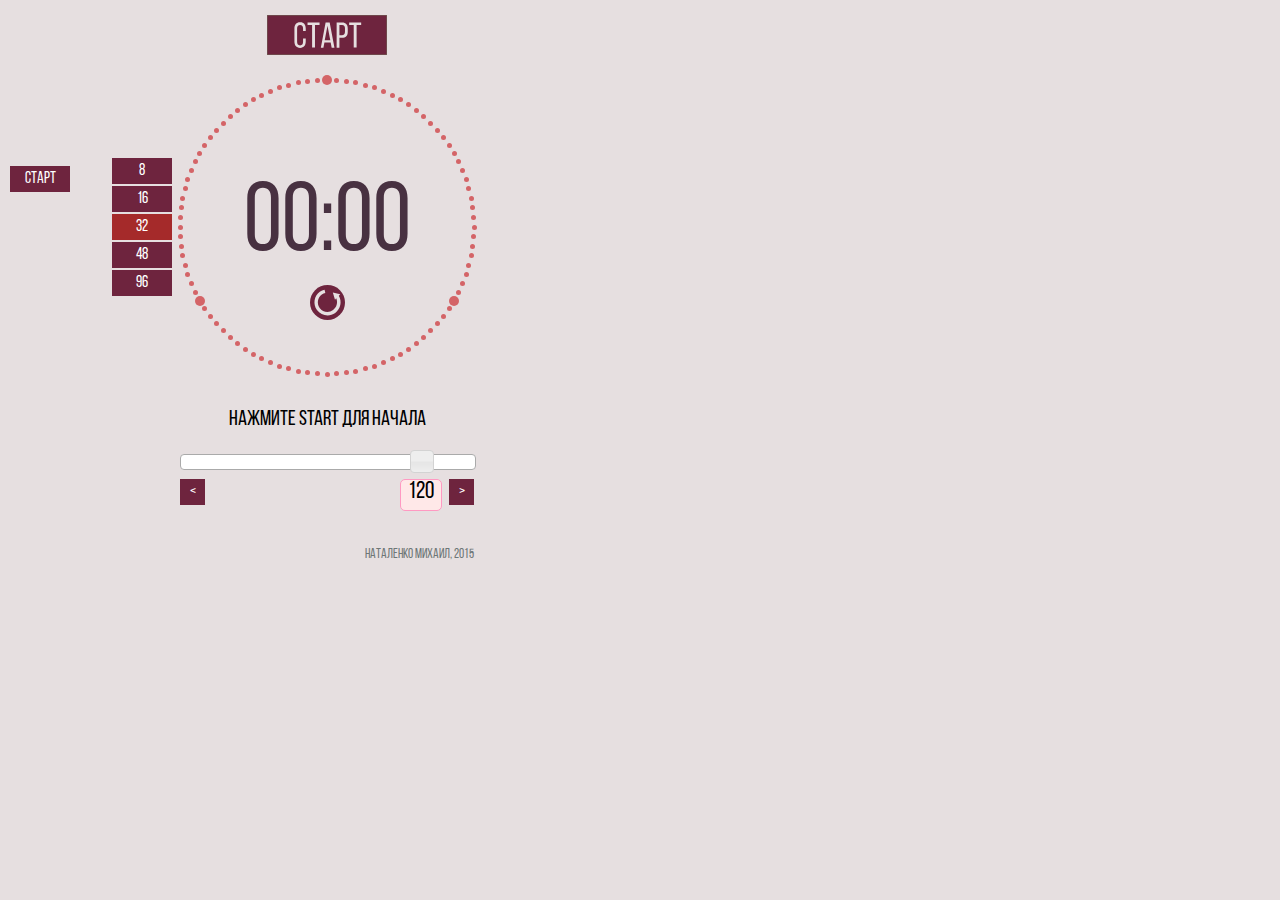
==== index.html @ 756dca4a "Make another gh-pages branch" ====
<!DOCTYPE html>
<html>
<head>
    <meta charset="UTF-8">
    <title>BreathJS</title>
    <link href='http://fonts.googleapis.com/css?family=Open+Sans' rel='stylesheet' type='text/css'>
    <link href='http://fonts.googleapis.com/css?family=Roboto:500,400&subset=latin,cyrillic' rel='stylesheet' type='text/css'>

    <link rel="stylesheet" href="jquery-ui-1.11.4.custom/jquery-ui.css">
    <link rel="stylesheet" type="text/css" href="css/stylesheet.css">
    <script src="js/jquery-2.1.0.min.js" defer ></script>
    <script src="jquery-ui-1.11.4.custom/jquery-ui.js" defer ></script>
    <script src="js/action.js" defer ></script>

</head>

<body>

<audio id="chick1" src="audio/chik.mp3"></audio>
<audio id="chick2" src="audio/chik.mp3"></audio>
<audio id="chick3" src="audio/chik.mp3"></audio>
<audio id="chock1" src="audio/chok.mp3"></audio>
<audio id="chock2" src="audio/chok.mp3"></audio>
<audio id="chock3" src="audio/chok.mp3"></audio>
<audio id="peep1" src="audio/peep.mp3"></audio>
<audio id="peep2" src="audio/peep.mp3"></audio>
<audio id="peep3" src="audio/peep.mp3"></audio>
<audio id="poop1" src="audio/poop.mp3"></audio>
<audio id="poop2" src="audio/poop.mp3"></audio>
<audio id="poop3" src="audio/poop.mp3"></audio>

<div id="mode_control">
<div class="button mode" id = "mode8">8</div>
<div class="button mode" id = "mode16">16</div>
<div class="button mode" id = "mode32">32</div>
<div class="button mode" id = "mode48">48</div>
<div class="button mode" id = "mode96">96</div>
</div>

<div class="selector" id="speed"></div>
<div id="speed_monitor"></div>

<div class="arrows" id="plus">></div>
<div class="arrows" id="minus"><</div>
<br>


<div class = "button" > Старт </div>
<img src="images/start.svg" id="start">
 <img src = "images/rotate.svg" id = "reset"> </div>

<div id="time">00:00</div>
<div id="status_bar"> Нажмите "Старт" для начала упражнений </div>

<br>

<div id="main">
</div>

<div class="footer"> Наталенко Михаил, 2015</div>
</body>
---- css/stylesheet.css ----
@font-face {
    font-family: Bebas;
    src: url("../fonts/BebasNeue Regular.otf") /* EOT file for IE */
}
@font-face {
    font-family: Bebas;
    src: url("../fonts/BebasNeue Regular.otf") /* TTF file for CSS3 browsers */
}

body {
	background-color: #E6DFE0;
    font-family: 'Bebas', sans-serif;
}

#main {
	height: 294px;
	width: 294px;
	top: 80px;
	left: 180px;
	position: absolute;
}

#time {
	text-align: center;
	font-size: 73pt;
	width: 294px;
	/*height: 102px;*/
    color: #483141;
	/*background-color: #FF99C2;*/
}

#status_bar {
	position: absolute;
	text-align: center;
	margin-top: 35px;
	font-size: 16pt;

}

.selector{
	margin-top: 80px;
	width: 250px;
	margin-left: 25px;
	position: absolute;
}

#speed_monitor{
	position:absolute;
	width: 40px;
	height: 30px;
	border-radius: 5px;
	background-color: #ffe8e8;
	text-align: center;
	font-size: 18pt;
	border: 1px solid #FF99C2;
}


/* Кружочки точки */
.round {
	height: 5px;
	width: 5px;
	border-radius: 5px;
	background-color: #d46467;
}

.round:hover {
    background-color: #A1D9D5 ;
}

.round_mult {
	height: 10px;
	width: 10px;
	border-radius: 10px;
	background-color: #d46467;
}

.round_mult:hover {
    background-color: #A1D9D5 ;
}

.round_focus {
	background-color: #483141;
}


/* Кнопки */
.button, .arrows {
	padding-top: 5px;
	padding-bottom: 5px;
	margin: 2px;
	width: 60px;
	/*border-radius: 5px;*/
	color: white;
	vertical-align: middle;

	text-align: center;
	background-color: #6E243E;
	-moz-user-select: none;
	-khtml-user-select: none;
	-webkit-user-select: none;
	user-select: none;
	cursor: pointer;
}
.button_focus {
	background-color: brown;
}
.arrows {
	position: absolute;
	width: 25px;
}
#start{
	width: 120px;
    /*height: 40px;*/
	font-size: 24pt;
}
#reset {
	position: absolute;
	width: 35px;
	z-index: 5;
}




.footer{
	color: #6e7777;
	font-size: 10pt;
	text-align: right;
	margin-top: 40px;
}

.round,.round_focus,.round_mult,.selector, {
	cursor: pointer;
}
.test,.monitor,.round,.round_focus,.round_mult,.selector,#main,#time, body, div {
	-moz-user-select: none;
	-khtml-user-select: none;
	-webkit-user-select: none;
	user-select: none;
}


.monitor {
	height: 50px;
	width: 50px;
}
.test {
	height: 50px;
	width: 50px;
	border-radius: 5px;
	background-color: #66FF33;
}
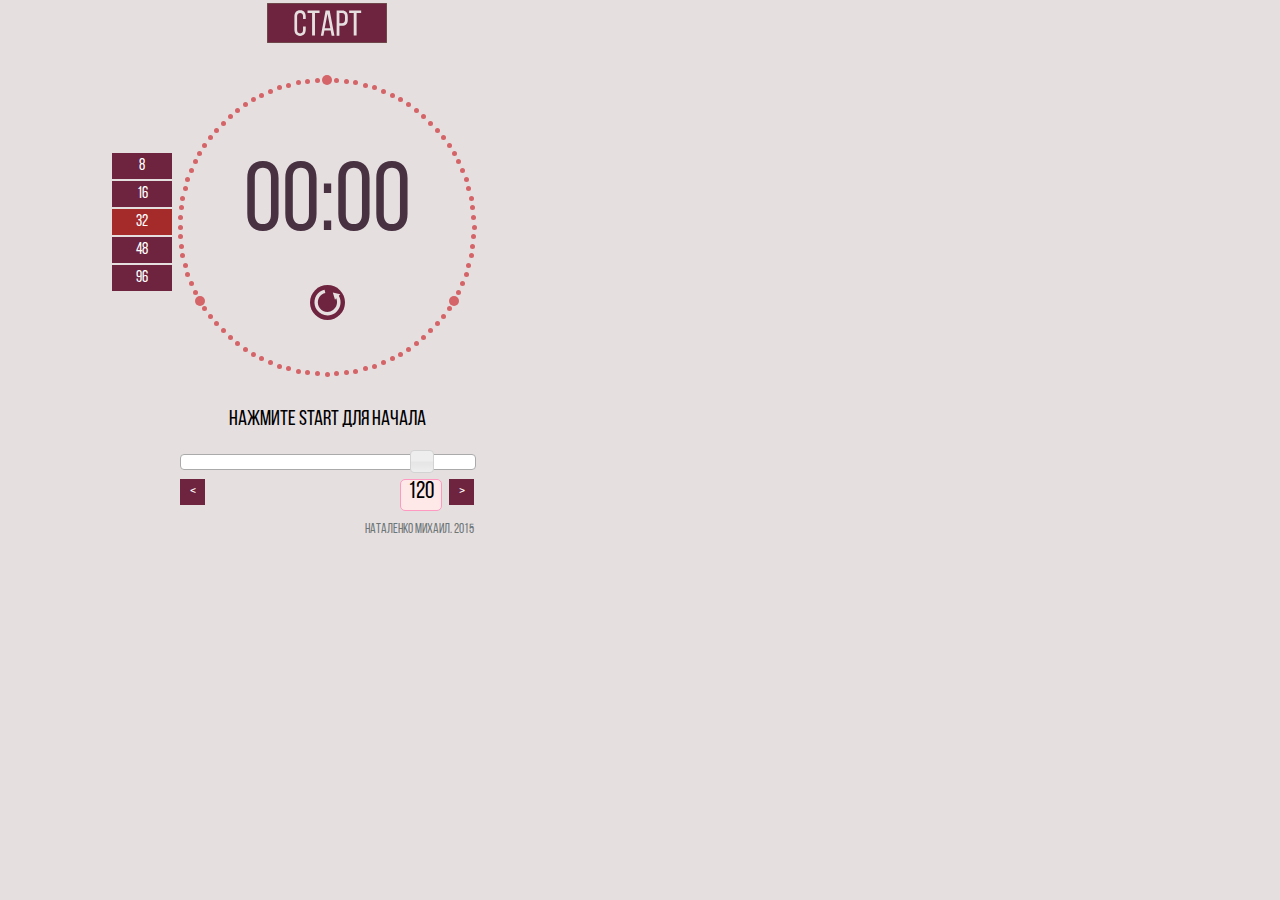
==== commit 9085aafa: "Delete invalid 'Start' button and sign 'Press start'" ====
--- a/index.html
+++ b/index.html
@@ -45,17 +45,16 @@
 <br>
 
 
-<div class = "button" > Старт </div>
 <img src="images/start.svg" id="start">
- <img src = "images/rotate.svg" id = "reset"> </div>
+<img src = "images/rotate.svg" id = "reset">
 
 <div id="time">00:00</div>
-<div id="status_bar"> Нажмите "Старт" для начала упражнений </div>
+<div id="status_bar"> </div>
 
 <br>
 
 <div id="main">
 </div>
 
-<div class="footer"> Наталенко Михаил, 2015</div>
+<div class="footer"> Наталенко Михаил. 2015</div>
 </body>
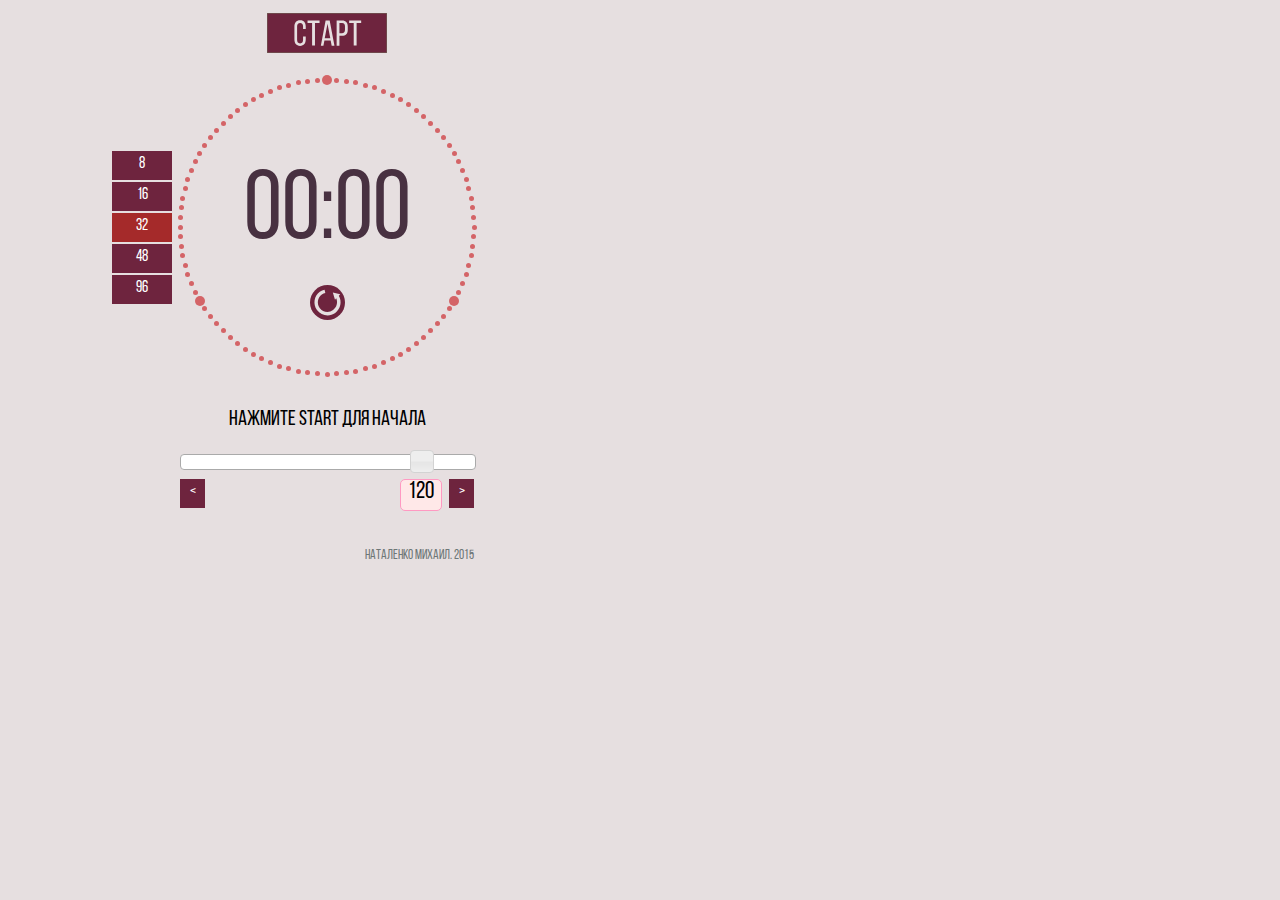
==== commit dc6ef7e4: "HTML fix: <script> in body" ====
--- a/index.html
+++ b/index.html
@@ -8,9 +8,7 @@
 
     <link rel="stylesheet" href="jquery-ui-1.11.4.custom/jquery-ui.css">
     <link rel="stylesheet" type="text/css" href="css/stylesheet.css">
-    <script src="js/jquery-2.1.0.min.js" defer ></script>
-    <script src="jquery-ui-1.11.4.custom/jquery-ui.js" defer ></script>
-    <script src="js/action.js" defer ></script>
+
 
 </head>
 
@@ -57,4 +55,7 @@
 </div>
 
 <div class="footer"> Наталенко Михаил. 2015</div>
+<script src="js/jquery-2.1.0.min.js" defer ></script>
+<script src="jquery-ui-1.11.4.custom/jquery-ui.js" defer ></script>
+<script src="js/action.js" defer ></script>
 </body>
--- a/css/stylesheet.css
+++ b/css/stylesheet.css
@@ -24,7 +24,7 @@
 	text-align: center;
 	font-size: 73pt;
 	width: 294px;
-	/*height: 102px;*/
+	height: 116px;
     color: #483141;
 	/*background-color: #FF99C2;*/
 }
@@ -90,6 +90,7 @@
 	padding-bottom: 5px;
 	margin: 2px;
 	width: 60px;
+	height: 19px;
 	/*border-radius: 5px;*/
 	color: white;
 	vertical-align: middle;
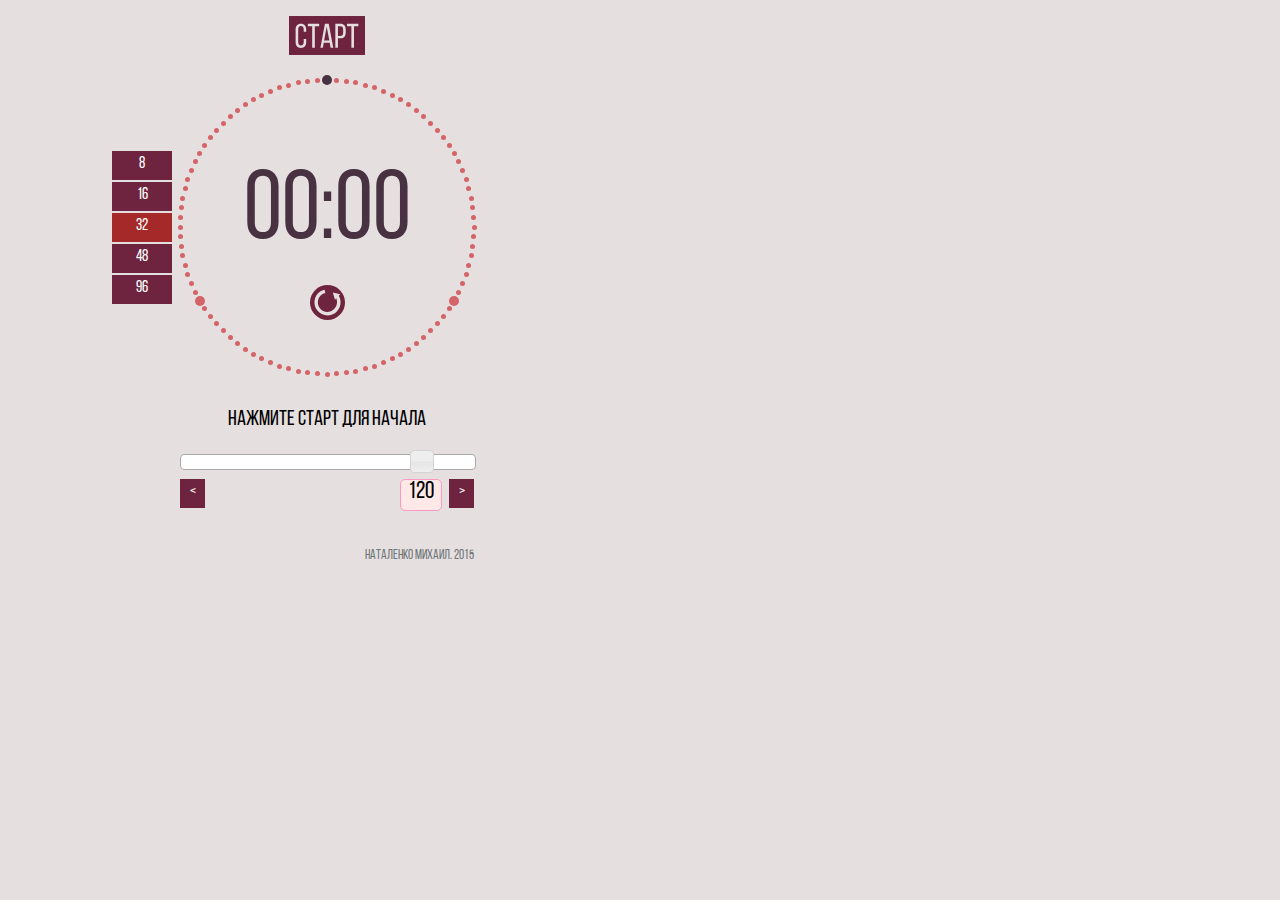
==== commit 026e0afa: "Audio in FireFox fix, smart START svg btn, timer as button" ====
--- a/index.html
+++ b/index.html
@@ -13,26 +13,55 @@
 </head>
 
 <body>
+<div id="loading_screen"> Loading </div>
+<audio id="chick1">
+    <source src="audio/chik.mp3" type="audio/mpeg">
+    <source src="audio/chik.ogg" type="audio/ogg; codecs=vorbis"></audio>
 
-<audio id="chick1" src="audio/chik.mp3"></audio>
-<audio id="chick2" src="audio/chik.mp3"></audio>
-<audio id="chick3" src="audio/chik.mp3"></audio>
-<audio id="chock1" src="audio/chok.mp3"></audio>
-<audio id="chock2" src="audio/chok.mp3"></audio>
-<audio id="chock3" src="audio/chok.mp3"></audio>
-<audio id="peep1" src="audio/peep.mp3"></audio>
-<audio id="peep2" src="audio/peep.mp3"></audio>
-<audio id="peep3" src="audio/peep.mp3"></audio>
-<audio id="poop1" src="audio/poop.mp3"></audio>
-<audio id="poop2" src="audio/poop.mp3"></audio>
-<audio id="poop3" src="audio/poop.mp3"></audio>
+<audio id="chick2">
+    <source src="audio/chik.mp3" type="audio/mpeg">
+    <source src="audio/chik.ogg" type="audio/ogg; codecs=vorbis"></audio>
+
+<audio id="chick3" >
+    <source src="audio/chik.mp3" type="audio/mpeg">
+    <source src="audio/chik.ogg" type="audio/ogg; codecs=vorbis"></audio>
+
+<audio id="chock1">
+    <source src="audio/chok.mp3" type="audio/mpeg">
+    <source src="audio/chok.ogg" type="audio/ogg; codecs=vorbis"></audio>
+<audio id="chock2">
+    <source src="audio/chok.mp3" type="audio/mpeg">
+    <source src="audio/chok.ogg" type="audio/ogg; codecs=vorbis"></audio>
+<audio id="chock3">
+    <source src="audio/chok.mp3" type="audio/mpeg">
+    <source src="audio/chok.ogg" type="audio/ogg; codecs=vorbis"></audio>
+
+<audio id="peep1">
+    <source src="audio/peep.mp3" type="audio/mpeg">
+    <source src="audio/peep.ogg" type="audio/ogg; codecs=vorbis"></audio>
+<audio id="peep2">
+    <source src="audio/peep.mp3" type="audio/mpeg">
+    <source src="audio/peep.ogg" type="audio/ogg; codecs=vorbis"></audio>
+<audio id="peep3">
+    <source src="audio/peep.mp3" type="audio/mpeg">
+    <source src="audio/peep.ogg" type="audio/ogg; codecs=vorbis"></audio>
+
+<audio id="poop1">
+    <source src="audio/poop.mp3" type="audio/mpeg">
+    <source src="audio/poop.ogg" type="audio/ogg; codecs=vorbis"></audio>
+<audio id="poop2">
+    <source src="audio/poop.mp3" type="audio/mpeg">
+    <source src="audio/poop.ogg" type="audio/ogg; codecs=vorbis"></audio>
+<audio id="poop3">
+    <source src="audio/poop.mp3" type="audio/mpeg">
+    <source src="audio/poop.ogg" type="audio/ogg; codecs=vorbis"></audio>
 
 <div id="mode_control">
-<div class="button mode" id = "mode8">8</div>
-<div class="button mode" id = "mode16">16</div>
-<div class="button mode" id = "mode32">32</div>
-<div class="button mode" id = "mode48">48</div>
-<div class="button mode" id = "mode96">96</div>
+    <div class="button mode" id = "mode8"> 8 </div>
+    <div class="button mode" id = "mode16">16</div>
+    <div class="button mode" id = "mode32">32</div>
+    <div class="button mode" id = "mode48">48</div>
+    <div class="button mode" id = "mode96">96</div>
 </div>
 
 <div class="selector" id="speed"></div>
@@ -42,8 +71,10 @@
 <div class="arrows" id="minus"><</div>
 <br>
 
-
-<img src="images/start.svg" id="start">
+<div>
+<img src="images/start.svg" class="start" id = "start_button">
+<img src="images/pause.svg" class="start" id = "pause_button">
+</div>
 <img src = "images/rotate.svg" id = "reset">
 
 <div id="time">00:00</div>
--- a/css/stylesheet.css
+++ b/css/stylesheet.css
@@ -23,9 +23,12 @@
 #time {
 	text-align: center;
 	font-size: 73pt;
-	width: 294px;
+	width: 200px;
 	height: 116px;
     color: #483141;
+	z-index:10;
+	user-select: none;
+	cursor: pointer;
 	/*background-color: #FF99C2;*/
 }
 
@@ -104,24 +107,34 @@
 	cursor: pointer;
 }
 .button_focus {
-	background-color: brown;
+	background-color: #A52929;
 }
 .arrows {
 	position: absolute;
 	width: 25px;
 }
-#start{
-	width: 120px;
-    /*height: 40px;*/
-	font-size: 24pt;
+.start {
+	width: 76px;
+	height: 39px;
+	top: 0px;
+	left: 0px;
+	position:absolute;
 }
+
 #reset {
 	position: absolute;
 	width: 35px;
 	z-index: 5;
 }
 
-
+#loading_screen {
+	position: absolute;
+	height: 100%;
+	width: 100%;
+	background-color: #E6DFE0;
+	margin: 0px;
+	z-index: 10;
+}
 
 
 .footer{
@@ -131,7 +144,7 @@
 	margin-top: 40px;
 }
 
-.round,.round_focus,.round_mult,.selector, {
+.round,.round_focus,.round_mult,.selector, .start, #reset {
 	cursor: pointer;
 }
 .test,.monitor,.round,.round_focus,.round_mult,.selector,#main,#time, body, div {
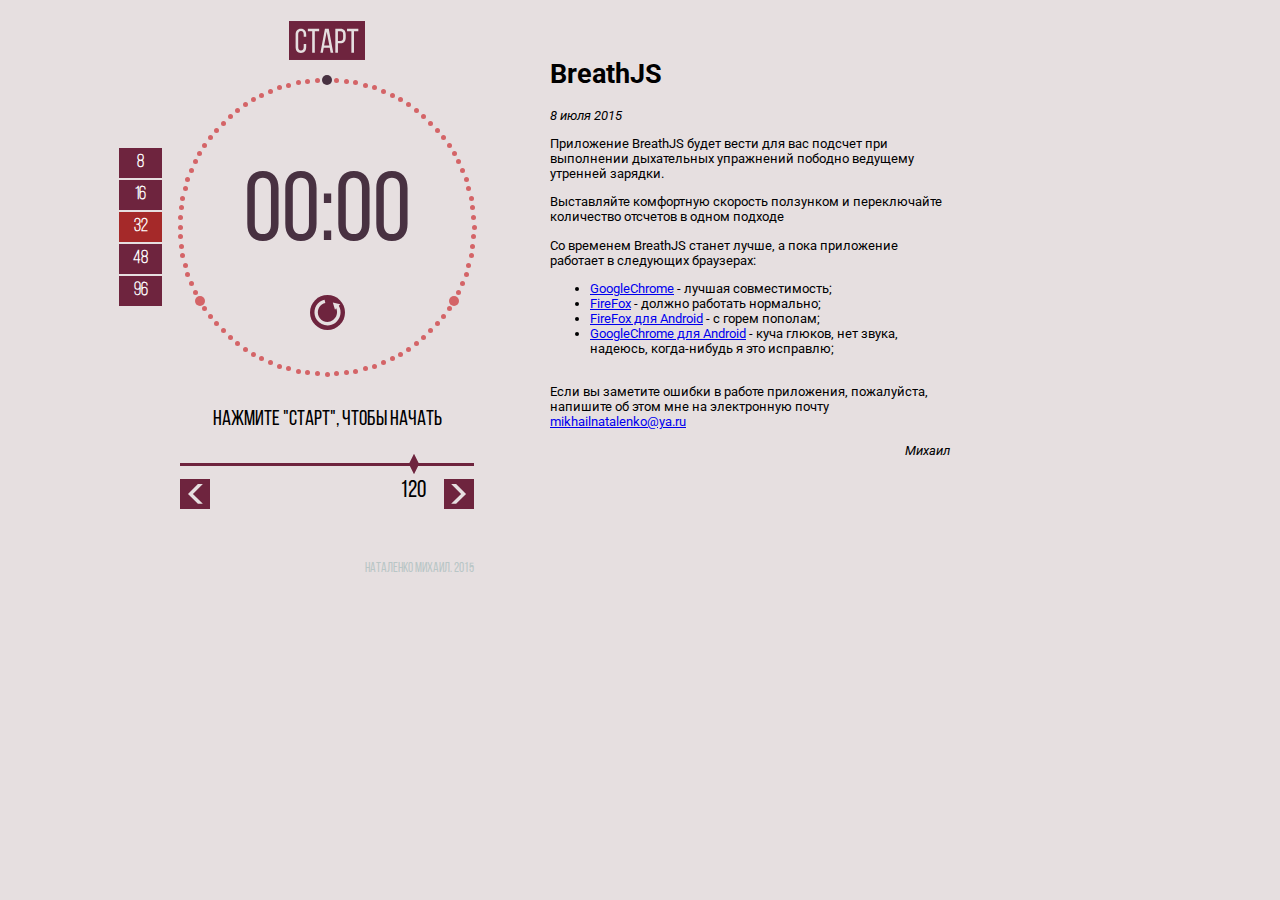
==== commit 9c5b4cd0: "Закончен дизигн, вроде норм" ====
--- a/index.html
+++ b/index.html
@@ -5,7 +5,8 @@
     <title>BreathJS</title>
     <link href='http://fonts.googleapis.com/css?family=Open+Sans' rel='stylesheet' type='text/css'>
     <link href='http://fonts.googleapis.com/css?family=Roboto:500,400&subset=latin,cyrillic' rel='stylesheet' type='text/css'>
-
+    <script src="js/jquery-2.1.0.min.js" defer ></script>
+    <script src="jquery-ui-1.11.4.custom/jquery-ui.js" defer ></script>
     <link rel="stylesheet" href="jquery-ui-1.11.4.custom/jquery-ui.css">
     <link rel="stylesheet" type="text/css" href="css/stylesheet.css">
 
@@ -65,10 +66,11 @@
 </div>
 
 <div class="selector" id="speed"></div>
+<div id="decor-stripe-selector"></div>
 <div id="speed_monitor"></div>
 
-<div class="arrows" id="plus">></div>
-<div class="arrows" id="minus"><</div>
+<div class="arrows" id="plus"><img src="images/arrowright.svg"> </div>
+<div class="arrows" id="minus"><img src="images/arrowleft.svg"> </div>
 <br>
 
 <div>
@@ -82,11 +84,34 @@
 
 <br>
 
-<div id="main">
+<div id="main"></div>
+
+<div id="info">
+    <h1>
+        BreathJS
+    </h1>
+    <i>8 июля 2015</i>
+    <p>
+    Приложение BreathJS будет вести для вас подсчет при выполнении дыхательных упражнений пободно ведущему утренней зарядки.
+    </p>
+    <p>Выставляйте комфортную скорость ползунком и переключайте количество отсчетов в одном подходе </p>
+    <p>Со временем BreathJS станет лучше, а пока приложение работает в следующих браузерах:</p>
+    <ul>
+        <li> <a href="https://www.google.ru/chrome/browser/desktop/">GoogleChrome</a>  - лучшая совместимость;</li>
+        <li> <a href="https://www.mozilla.org/ru/firefox/new/">FireFox</a>  - должно работать нормально;    </li>
+        <li> <a href="https://play.google.com/store/apps/details?id=org.mozilla.firefox&hl=ru">FireFox для Android</a> - с горем пополам;       </li>
+        <li> <a href="https://play.google.com/store/apps/details?id=org.mozilla.firefox&hl=ru">GoogleChrome для Android</a> - куча глюков, нет звука, надеюсь, когда-нибудь я это исправлю;       </li>
+    </ul>
+
+    <br>
+    Если вы заметите ошибки в работе приложения, пожалуйста, напишите об этом мне на электронную почту<a href="mailto:mikhailnatalenko@ya.ru">
+    mikhailnatalenko@ya.ru</a>
+    <p style="text-align:right"> <i>Михаил</i></p>
+
 </div>
 
 <div class="footer"> Наталенко Михаил. 2015</div>
-<script src="js/jquery-2.1.0.min.js" defer ></script>
-<script src="jquery-ui-1.11.4.custom/jquery-ui.js" defer ></script>
-<script src="js/action.js" defer ></script>
+
+
+<script language="JavaScript" type="text/javascript" src="js/action.js" defer ></script>
 </body>
--- a/css/stylesheet.css
+++ b/css/stylesheet.css
@@ -3,8 +3,8 @@
     src: url("../fonts/BebasNeue Regular.otf") /* EOT file for IE */
 }
 @font-face {
-    font-family: Bebas;
-    src: url("../fonts/BebasNeue Regular.otf") /* TTF file for CSS3 browsers */
+    font-family: BebasLight;
+    src: url("../fonts/BebasNeue Light.otf") /* TTF file for CSS3 browsers */
 }
 
 body {
@@ -47,15 +47,18 @@
 	position: absolute;
 }
 
+.ui-slider-handle{
+	background: url("/images/slider.png");
+}
 #speed_monitor{
 	position:absolute;
-	width: 40px;
+	/*width: 40px;*/
 	height: 30px;
 	border-radius: 5px;
-	background-color: #ffe8e8;
+	/*background-color: #ffe8e8;*/
 	text-align: center;
 	font-size: 18pt;
-	border: 1px solid #FF99C2;
+	/*border: 1px solid #FF99C2;*/
 }
 
 
@@ -89,17 +92,21 @@
 
 /* Кнопки */
 .button, .arrows {
-	padding-top: 5px;
-	padding-bottom: 5px;
 	margin: 2px;
-	width: 60px;
-	height: 19px;
-	/*border-radius: 5px;*/
+	width: 43px;
+	height: 30px;
+	background-color: #6E243E;
+
+	line-height: 30px;
+
+	font-family: BebasLight;
+	font-weight: 800;
+	font-size: 14pt;
+	text-align: center;
 	color: white;
-	vertical-align: middle;
-
-	text-align: center;
-	background-color: #6E243E;
+
+
+
 	-moz-user-select: none;
 	-khtml-user-select: none;
 	-webkit-user-select: none;
@@ -111,7 +118,8 @@
 }
 .arrows {
 	position: absolute;
-	width: 25px;
+	width: 30px;
+	height: 30px;
 }
 .start {
 	width: 76px;
@@ -137,8 +145,17 @@
 }
 
 
+#info {
+	font-family: 'Roboto', sans-serif;
+	font-size: 10pt;
+	position: absolute;
+	left:550px;
+	top: 40px;
+	width:400px;
+}
+
 .footer{
-	color: #6e7777;
+	color: #b9c6c6;
 	font-size: 10pt;
 	text-align: right;
 	margin-top: 40px;
@@ -154,7 +171,6 @@
 	user-select: none;
 }
 
-
 .monitor {
 	height: 50px;
 	width: 50px;
@@ -164,4 +180,22 @@
 	width: 50px;
 	border-radius: 5px;
 	background-color: #66FF33;
-}+}
+.ui-widget-content{
+	height: 20px;
+	border-radius: 0px;
+	background: none;
+	border: none;
+
+}
+.ui-state-default, .ui-widget-content .ui-state-default, .ui-widget-header .ui-state-default{
+	width: 10px;
+	background:  url("slider.png") no-repeat;
+	border: none;
+	margin-top: 5px;
+}
+#decor-stripe-selector{
+	background: #6E243E;
+	height: 3px;
+}
+
